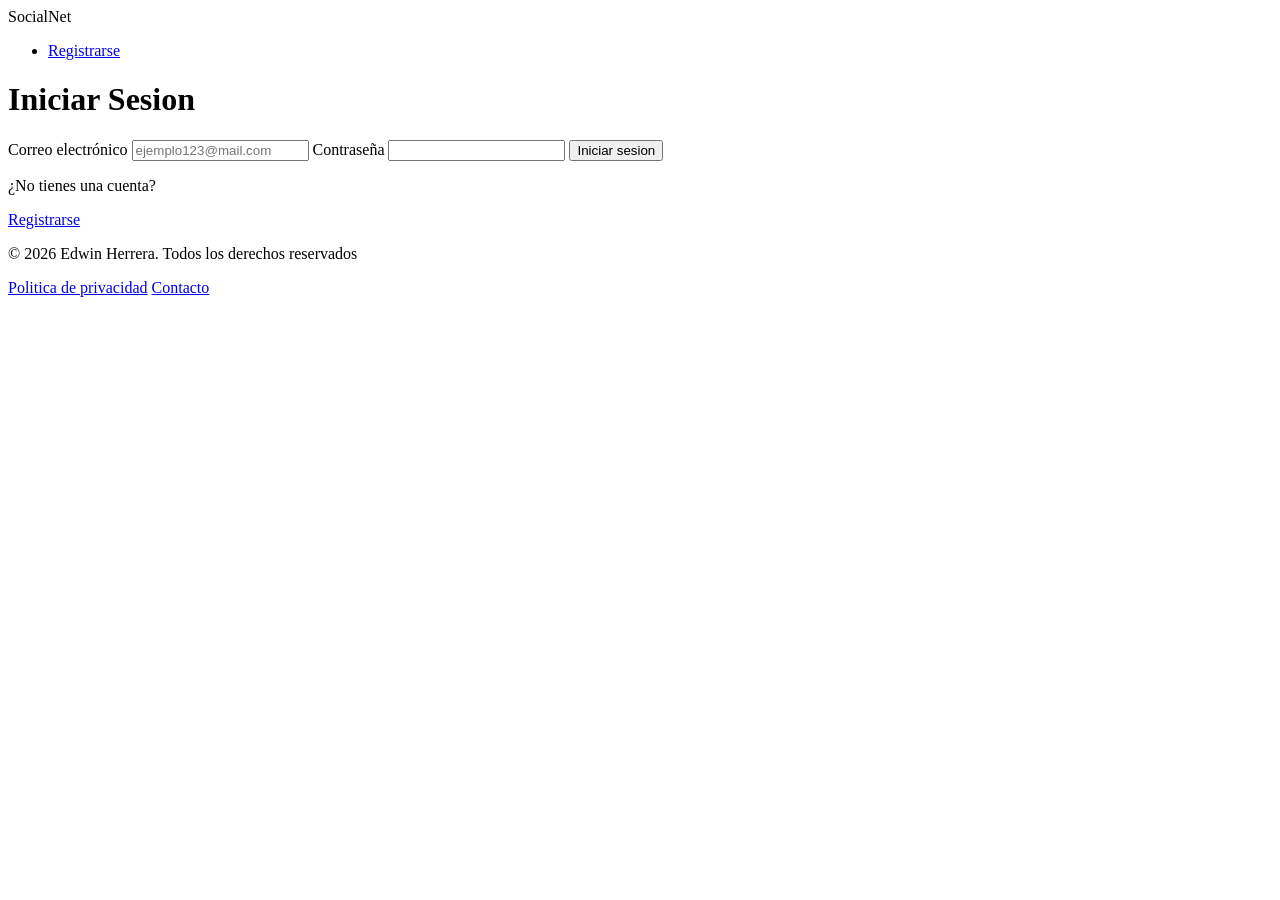
==== login.html @ fd10f9ef "Initial commit via Netlify" ====
<!DOCTYPE html>
<html lang="es">
<head>
    <meta charset="UTF-8">
    <meta name="viewport" content="width=device-width, initial-scale=1.0">
    <title>Registro</title>
    <link rel="stylesheet" href="CSS/estilos.css">
</head>
<body>
<header>
    <nav class="container">
        <div class="logo">SocialNet</div>
        <ul>
            <li><a class="btn" href="index.html">Registrarse</a></li>
        </ul>
    </nav>
</header>
    <div class="main-content">
        <form>
            <h1>Iniciar Sesion</h1>
            <label for="correo">Correo electrónico</label>
            <input type="email" name="correo" placeholder ="ejemplo123@mail.com" required>
            <label for="password">Contraseña</label>
            <input type="password" name="password" minlength="8" required>
            <button type="submit">Iniciar sesion</button>
            <p>¿No tienes una cuenta?</p>
            <a href="index.html">Registrarse</a>
        </form>
    </div>
<footer>
    <p>&copy; 2026 Edwin Herrera. Todos los derechos reservados</p>
        <nav>
            <a href="#">Politica de privacidad</a>
            <a href="https://wa.me/qr/2Q3JERS7IKOZO1" target="_blank">Contacto</a>
        </nav>
</footer>
</body>
</html>
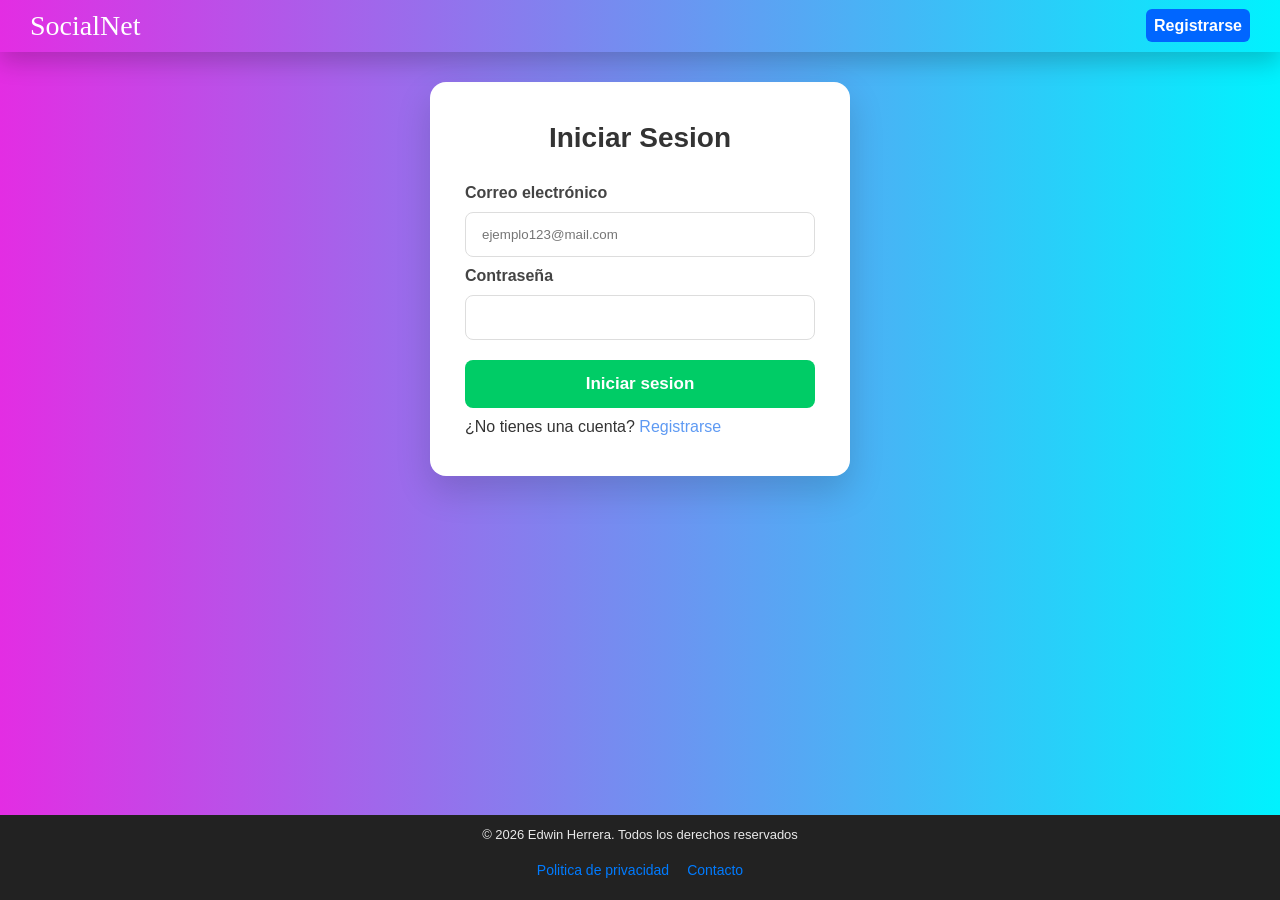
==== commit c146ad1f: "arreglo de css" ====
--- a/login.html
+++ b/login.html
@@ -4,7 +4,7 @@
     <meta charset="UTF-8">
     <meta name="viewport" content="width=device-width, initial-scale=1.0">
     <title>Registro</title>
-    <link rel="stylesheet" href="CSS/estilos.css">
+    <link rel="stylesheet" href="css/estilos.css">
 </head>
 <body>
 <header>
--- a/css/estilos.css
+++ b/css/estilos.css
@@ -0,0 +1,172 @@
+*{
+    padding: 0;
+    margin: 0;
+    box-sizing: border-box;
+}
+
+body{
+    display: flex;
+    flex-direction: column;
+    font-family: 'Segoe UI', sans-serif;
+    background: linear-gradient(to right, rgb(227, 45, 227), #00f2fe);
+    min-height: 100vh;
+    color: #333
+}
+
+form{
+    align-items: center;
+    background-color: white;
+    width: 100%;
+    max-width: 420px;
+    margin: 30px auto;
+    padding: 40px 35px;
+    border-radius: 16px;
+    box-shadow: 0 15px 35px rgba(0,0,0,0.15);
+
+}
+input {
+    width: 100%;
+    padding: 14px 16px;
+    margin-bottom: 18px;
+    border: 1.5px solid #ddd;
+    border-radius: 8px;
+    transition: border 0.3s;
+    justify-content: center;
+}
+
+input:focus{
+    outline: none;
+    border-color: #0066ff;
+    box-shadow: 0 0 0 3px rgba(0, 102, 255, 0.1);
+}
+
+button {
+    width: 100%;
+    padding: 14px;
+    background-color: #00cc66;
+    color: white;
+    font-size: 17px;
+    font-weight: 600;
+    margin-top: 10px;
+    margin-bottom: 10px;
+    border: none;
+    cursor: pointer;
+    border-radius: 8px;
+    transition: all 0.3s ease;
+}
+h1{
+    text-align: center;
+    margin-bottom: 30px;
+    font-size: 28px;
+    color: #333
+}
+label{
+    display: block;
+    margin-bottom: 6px;
+    font-weight: 600;
+    color: #444;
+}
+header{
+    text-decoration-style: solid;
+    background: linear-gradient(to right, rgb(227, 45, 227), #00f2fe);
+    color: white;
+    padding: 10px 30px;
+    width: 100%;
+    position: sticky;
+    box-shadow: 0 10px 25px rgba(0,0,0,0.2);
+}
+
+.container{
+    display: flex;
+    justify-content: space-between;
+    align-items: center;
+    padding: 0;
+    width: 100%;
+}
+.container ul{
+    display: flex;
+    list-style: none;
+    gap: 20px;
+    padding: 0;
+    margin: 0;
+}
+.logo{
+    font-family: fantasy;
+    font-size: 28px;
+    width: auto;
+}
+.btn{
+    background-color: #0066ff;
+    text-decoration: none;
+    text-align: center;
+    color: white;
+    padding: 8px;
+    font-weight: 600;
+    border-radius: 6px;
+    transition: all 0.3s ease;
+    min-width: 110px;
+}
+
+.btn:hover{
+    background-color: #4d94ff;
+} 
+
+footer nav{ 
+    display: flex;
+    justify-content: center;
+    align-items: center;
+    padding: 10px;
+
+}
+
+input, label {
+    display: block;
+    margin-bottom: 10px;
+}
+
+button:hover{
+    background-color: #00b359;
+    transform: translate(-2px);
+}
+
+footer{
+    background-color: #222;
+    color: white;
+    text-align: center;
+    padding: 12px 10px;
+    margin-top: auto;
+    font-size: 13px;
+}
+
+footer p{
+    margin-bottom: 10px;
+    opacity: 0.9;
+}
+
+footer nav{
+    display: flex;
+    justify-content: center;
+    gap: 18px;
+}
+
+footer nav a{
+    color: #007bff;
+    font-size: 14px;
+    text-decoration: none;
+}
+
+form a{
+    text-decoration: none;
+    color: #5e9af3;
+}
+form p{
+    display: inline;
+}
+form a:hover{
+    color: #0066ff;
+}
+@media(max-width: 480px){
+    form{
+        padding: 30px 20px;
+    }
+}
